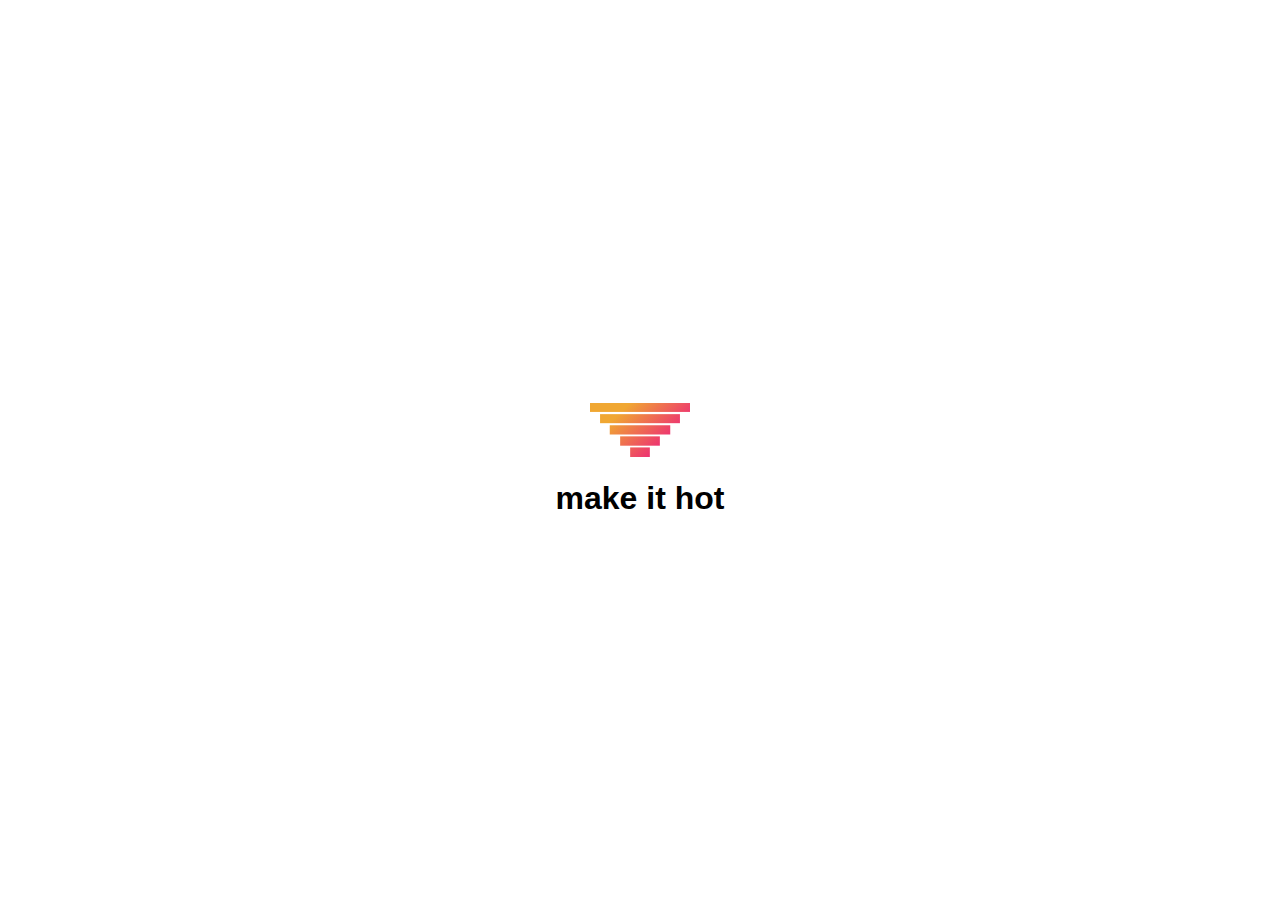
==== index.html @ 953de76d "initial commit" ====
<html>
<head>
    <title>Make It Hot Music</title>
    <link rel="icon" type="image/svg" href="logo.svg">
    <link rel="stylesheet" href="style.css">
    <meta name="viewport" content="width=device-width, initial-scale=1"/>
    <style>

    </style>
</head>
<body>
<div class="container">
    <div>
        <br>
        <img class="logo" src="logo.svg" alt="make it hot logo"/>
        <h1>make it hot</h1>
    </div>
</div>
</body>
</html>
---- style.css ----
body {
    margin: 0;
    font-family: sans-serif;
}

h1 {
    margin-top:0;
}

.gradient {
    background: #EC008D;
    background: linear-gradient(to bottom right, #EC008D 0%, #F08B32 100%);
    -webkit-background-clip: text;
    -webkit-text-fill-color: transparent;
}

.logo {
    width: 100px;
    height: 100px;
}

ul {
    text-align: left;
    list-style: none;
}

.container {
    display: flex;
    align-items: center;
    justify-content: center;
    height: 100vh;
    text-align: center;
}
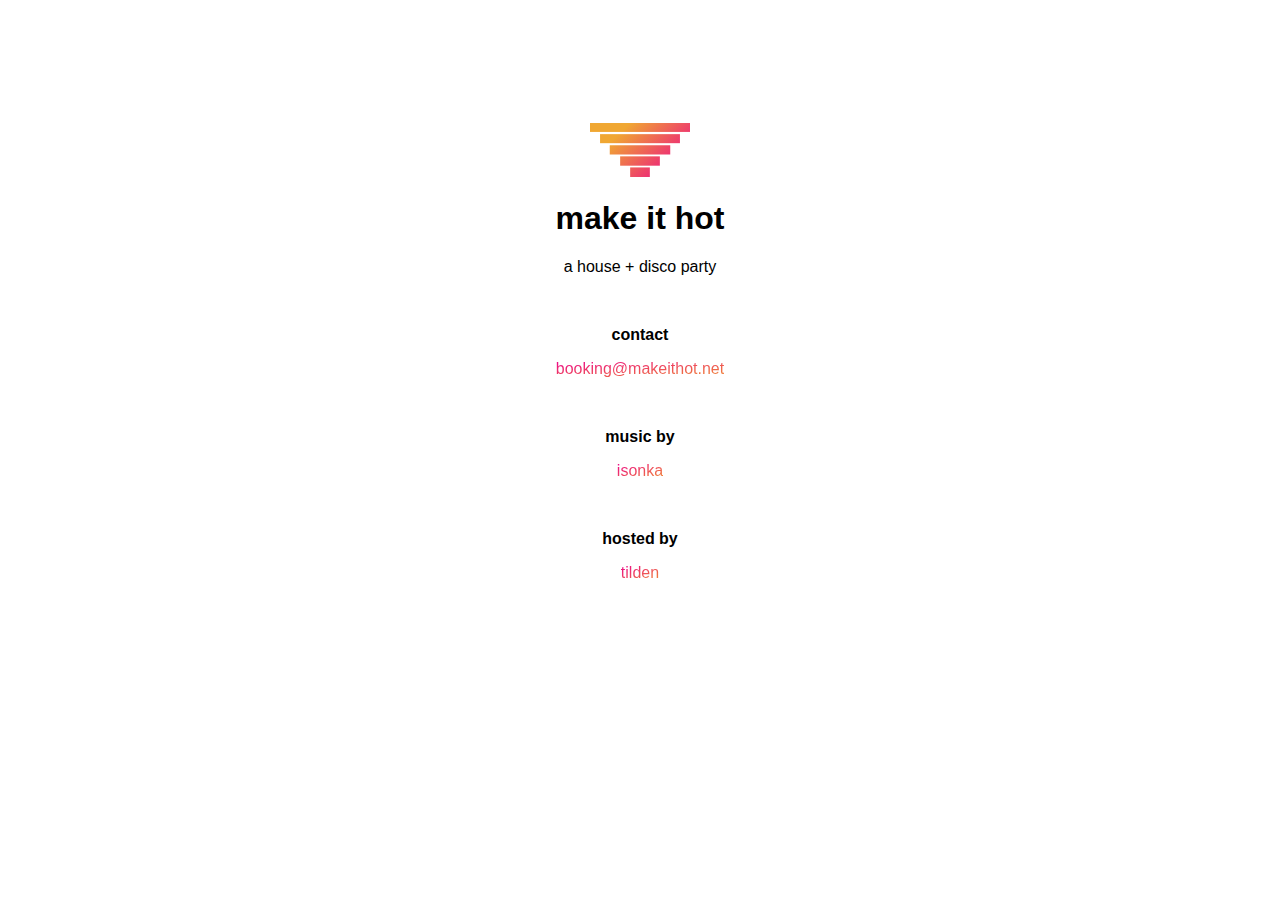
==== commit 3f118b89: "more info" ====
--- a/index.html
+++ b/index.html
@@ -1,20 +1,41 @@
 <html>
 <head>
     <title>Make It Hot Music</title>
-    <link rel="icon" type="image/svg" href="logo.svg">
+    <link rel="icon" type="image/svg" href="img/logo.svg">
     <link rel="stylesheet" href="style.css">
     <meta name="viewport" content="width=device-width, initial-scale=1"/>
-    <style>
-
-    </style>
 </head>
 <body>
 <div class="container">
     <div>
+        <img class="logo" src="img/logo.svg" alt="make it hot logo"/>
+        <h1>make it hot</h1>
+        <p>a house + disco party</p>
         <br>
-        <img class="logo" src="logo.svg" alt="make it hot logo"/>
-        <h1>make it hot</h1>
+
+        <p>
+            <strong>contact</strong>
+        </p>
+        <p><span class="gradient" id="email-address"></span></p>
+        <br>
+
+        <p>
+            <strong>music by</strong>
+        </p>
+        <p><a href="/isonka" class="gradient">isonka</a></p>
+        <br>
+
+        <p>
+            <strong>hosted by</strong>
+        </p>
+        <p><a href="mailto:tilden@makeithot.net" target="_blank" class="gradient">tilden</a></p>
+        <br>
     </div>
 </div>
+<script>
+    const email = ["booking", "@", "makeithot", ".", "net"].join("");
+    document.getElementById("email-address").innerHTML = "<a target='_blank' href=\"mailto:" + email + "\">" + email + "</a>";
+</script>
+
 </body>
 </html>--- a/style.css
+++ b/style.css
@@ -1,6 +1,7 @@
 body {
     margin: 0;
     font-family: sans-serif;
+    padding-bottom: 50px;
 }
 
 h1 {
@@ -25,9 +26,15 @@
 }
 
 .container {
+    padding-top: 100px;
     display: flex;
     align-items: center;
     justify-content: center;
-    height: 100vh;
     text-align: center;
+}
+
+.poster {
+    max-width: 90%;
+    margin: 0 auto;
+    width: 500px;
 }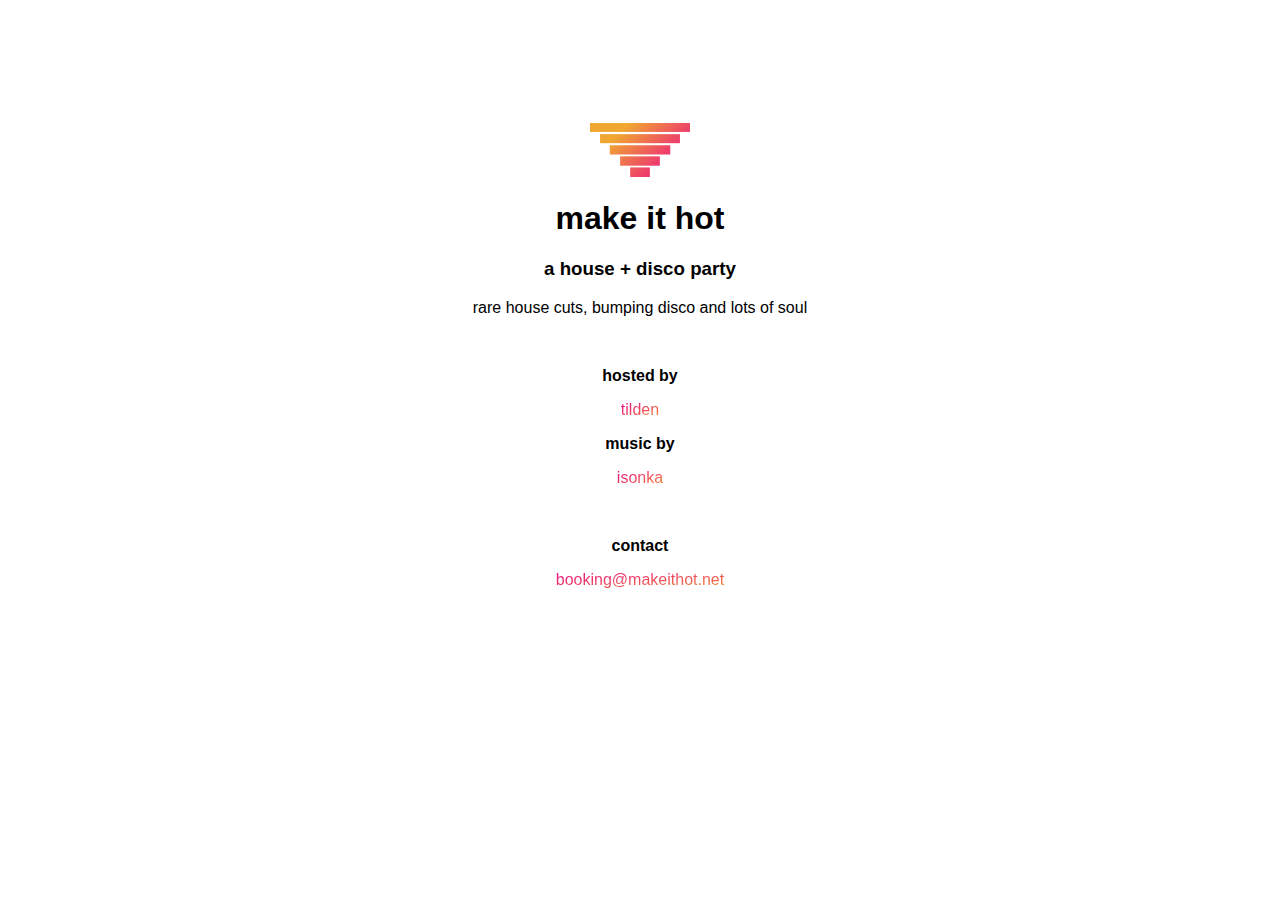
==== commit 8ab68139: "desc" ====
--- a/index.html
+++ b/index.html
@@ -10,26 +10,26 @@
     <div>
         <img class="logo" src="img/logo.svg" alt="make it hot logo"/>
         <h1>make it hot</h1>
-        <p>a house + disco party</p>
+        <h3>a house + disco party</h3>
+        <p>rare house cuts, bumping disco and lots of soul</p>
+        <br>
+
+        <p>
+            <strong>hosted by</strong>
+        </p>
+        <p><a href="mailto:tilden@makeithot.net" target="_blank" class="gradient">tilden</a></p>
+        <p>
+            <strong>music by</strong>
+        </p>
+        <p><a href="/isonka" class="gradient">isonka</a></p>
+
         <br>
 
         <p>
             <strong>contact</strong>
         </p>
         <p><span class="gradient" id="email-address"></span></p>
-        <br>
 
-        <p>
-            <strong>music by</strong>
-        </p>
-        <p><a href="/isonka" class="gradient">isonka</a></p>
-        <br>
-
-        <p>
-            <strong>hosted by</strong>
-        </p>
-        <p><a href="mailto:tilden@makeithot.net" target="_blank" class="gradient">tilden</a></p>
-        <br>
     </div>
 </div>
 <script>
--- a/style.css
+++ b/style.css
@@ -5,7 +5,7 @@
 }
 
 h1 {
-    margin-top:0;
+    margin-top: 0;
 }
 
 .gradient {
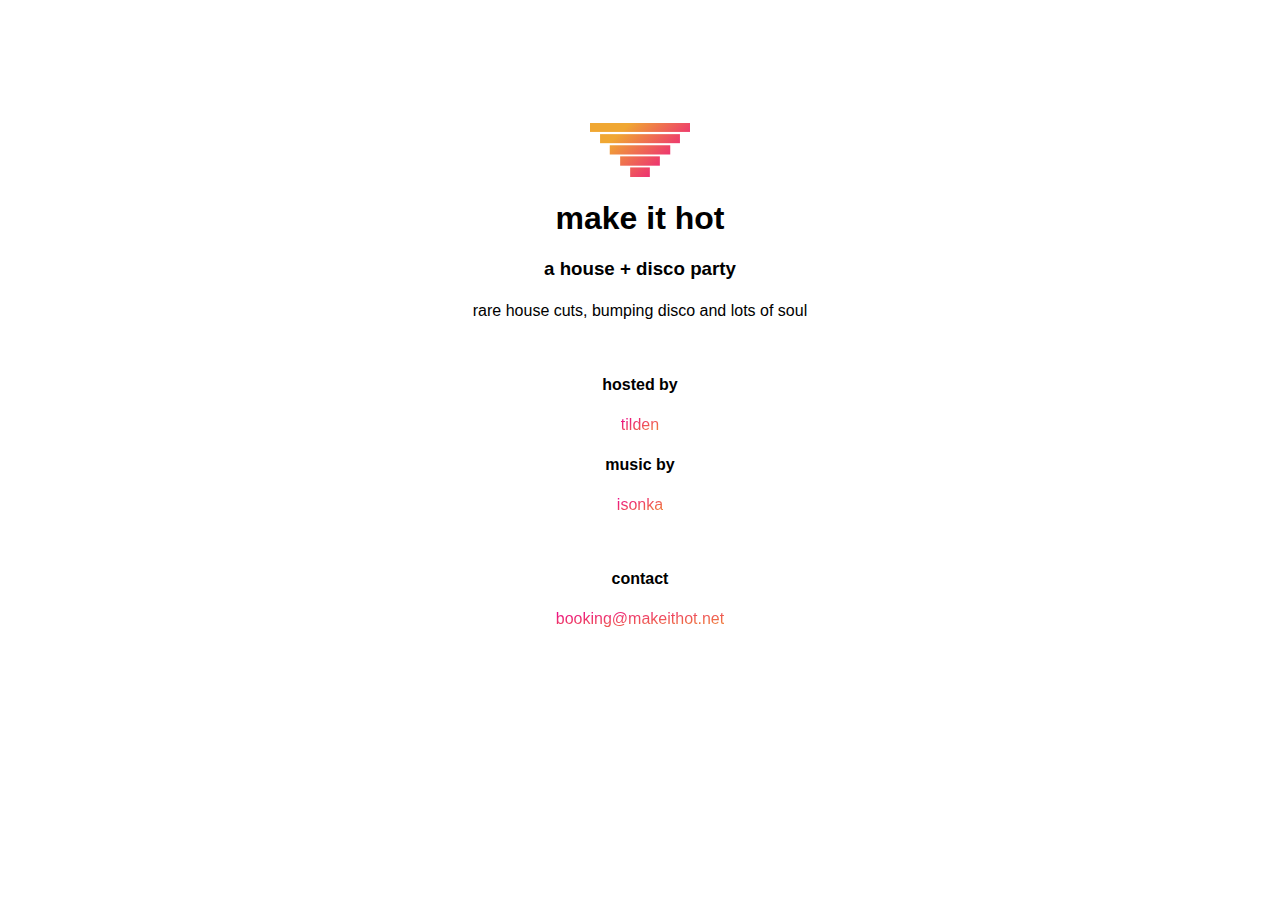
==== commit 3c8f2fa0: "add link to logo" ====
--- a/index.html
+++ b/index.html
@@ -1,6 +1,6 @@
 <html>
 <head>
-    <title>Make It Hot Music</title>
+    <title>Make It Hot</title>
     <link rel="icon" type="image/svg" href="img/logo.svg">
     <link rel="stylesheet" href="style.css">
     <meta name="viewport" content="width=device-width, initial-scale=1"/>
@@ -8,7 +8,7 @@
 <body>
 <div class="container">
     <div>
-        <img class="logo" src="img/logo.svg" alt="make it hot logo"/>
+        <a href="/"><img class="logo" src="img/logo.svg" alt="make it hot logo"/></a>
         <h1>make it hot</h1>
         <h3>a house + disco party</h3>
         <p>rare house cuts, bumping disco and lots of soul</p>
--- a/style.css
+++ b/style.css
@@ -6,6 +6,9 @@
 
 h1 {
     margin-top: 0;
+}
+p {
+    line-height: 150%;
 }
 
 .gradient {
@@ -21,11 +24,17 @@
 }
 
 ul {
+    margin: 0 auto;
     text-align: left;
     list-style: none;
+    line-height: 150%;
+    width: 100%;
 }
 
 .container {
+    max-width: 700px;
+    width: 100%;
+    margin: 0 auto;
     padding-top: 100px;
     display: flex;
     align-items: center;
@@ -33,8 +42,21 @@
     text-align: center;
 }
 
+.left {
+    text-align: left;
+}
+
 .poster {
     max-width: 90%;
     margin: 0 auto;
     width: 500px;
+}
+
+.press {
+    float: right;
+    width: 50%;
+    padding: 15px;
+    margin: 15px;
+    max-width: 300px;
+    border: 1px dashed #000;
 }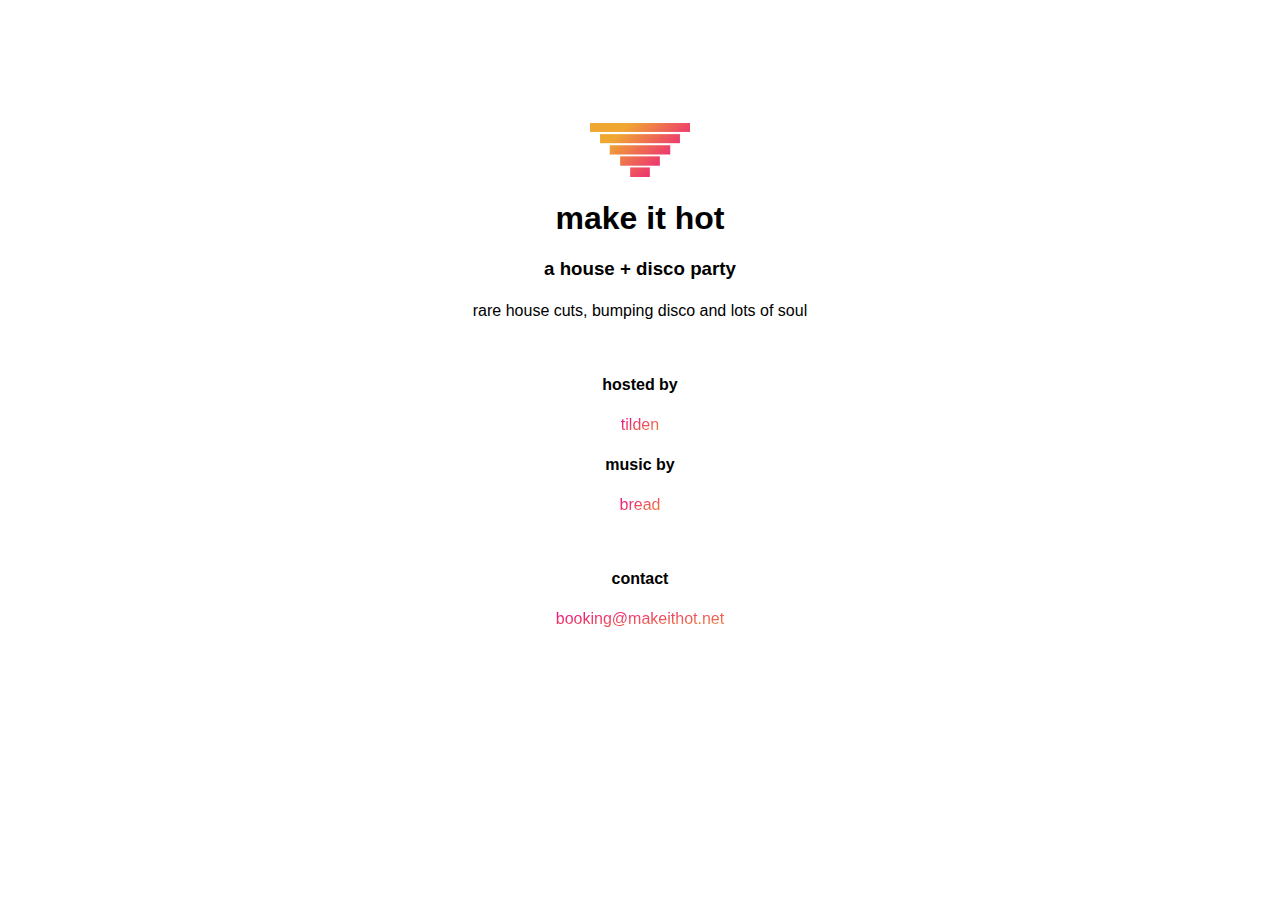
==== commit a550c387: "add bread" ====
--- a/index.html
+++ b/index.html
@@ -21,7 +21,7 @@
         <p>
             <strong>music by</strong>
         </p>
-        <p><a href="/isonka" class="gradient">isonka</a></p>
+        <p><a href="/bread" class="gradient">bread</a></p>
 
         <br>
 
--- a/style.css
+++ b/style.css
@@ -1,3 +1,7 @@
+* {
+    box-sizing: border-box;
+}
+
 body {
     margin: 0;
     font-family: sans-serif;
@@ -7,6 +11,7 @@
 h1 {
     margin-top: 0;
 }
+
 p {
     line-height: 150%;
 }
@@ -35,7 +40,7 @@
     max-width: 700px;
     width: 100%;
     margin: 0 auto;
-    padding-top: 100px;
+    padding: 100px 15px 0 15px;
     display: flex;
     align-items: center;
     justify-content: center;
@@ -54,9 +59,9 @@
 
 .press {
     float: right;
-    width: 50%;
+    width: 45%;
     padding: 15px;
-    margin: 15px;
+    margin: 0 0 15px 15px;
     max-width: 300px;
     border: 1px dashed #000;
 }